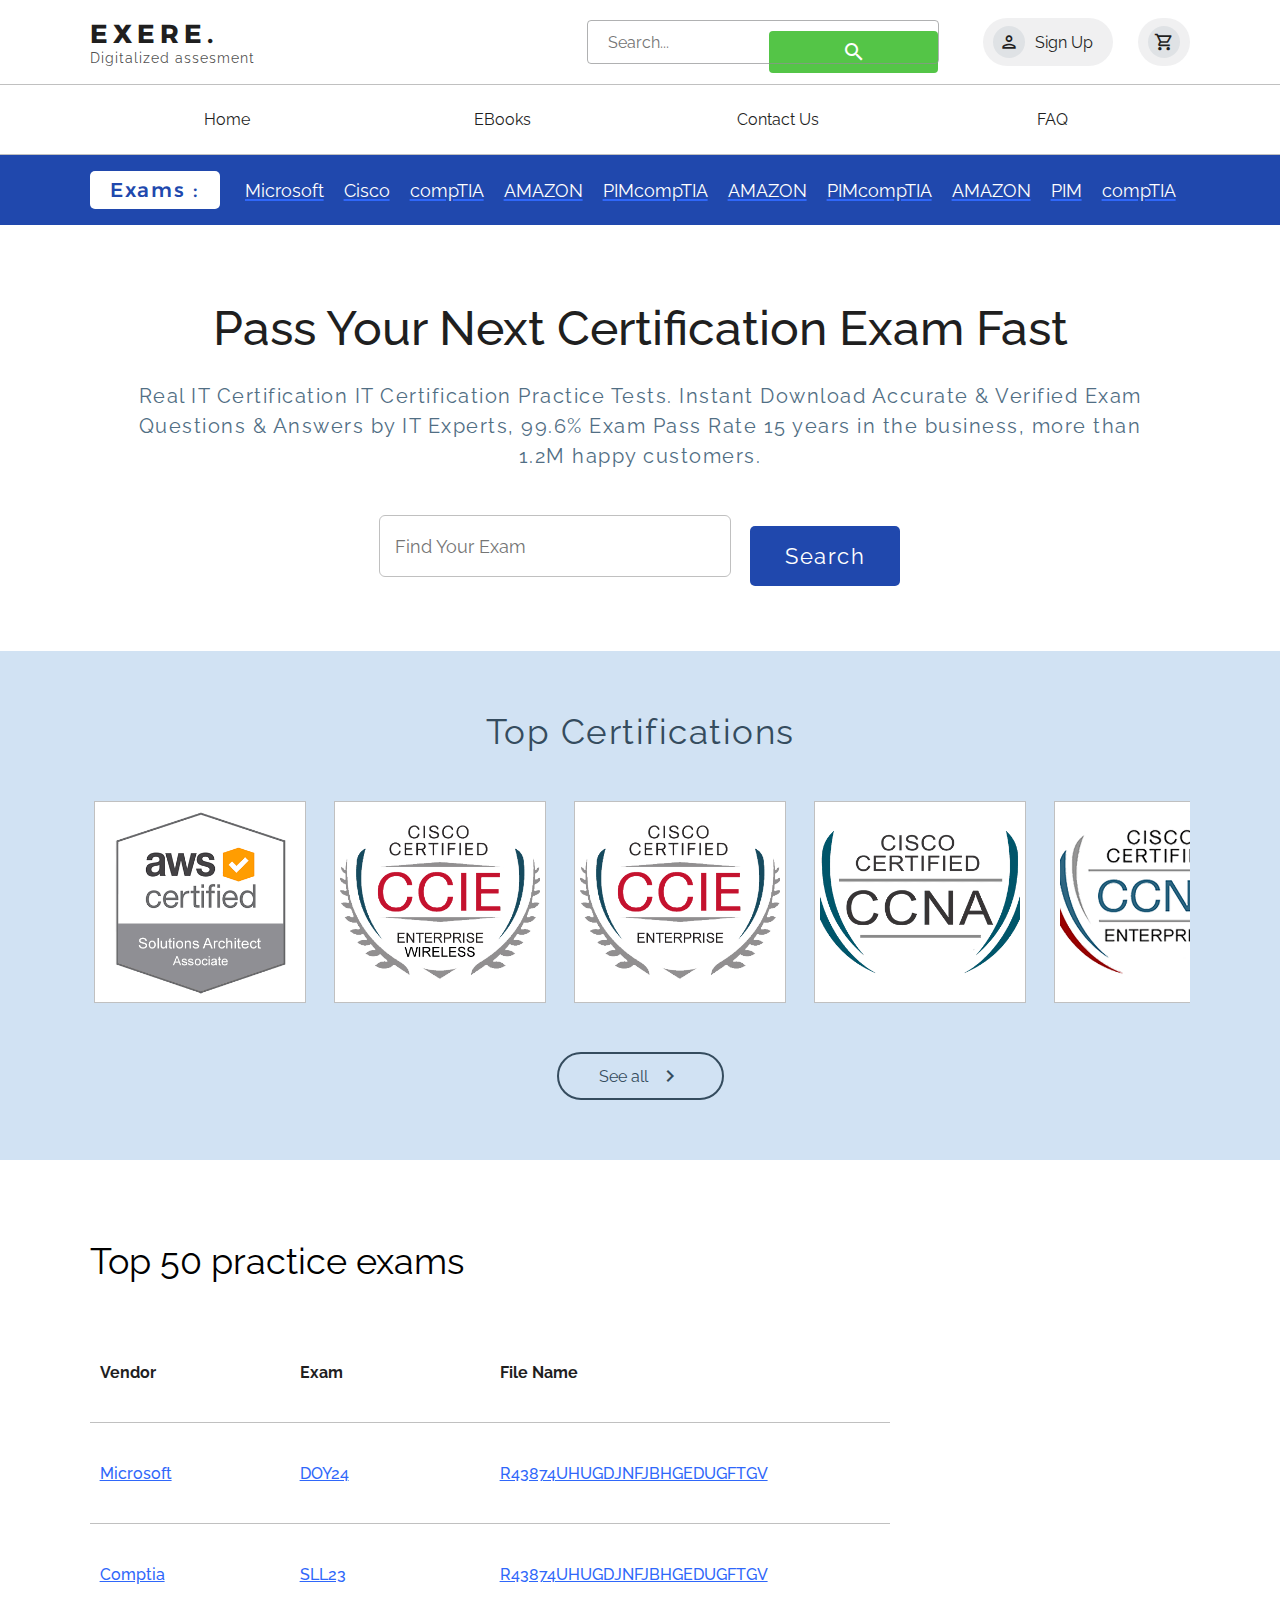
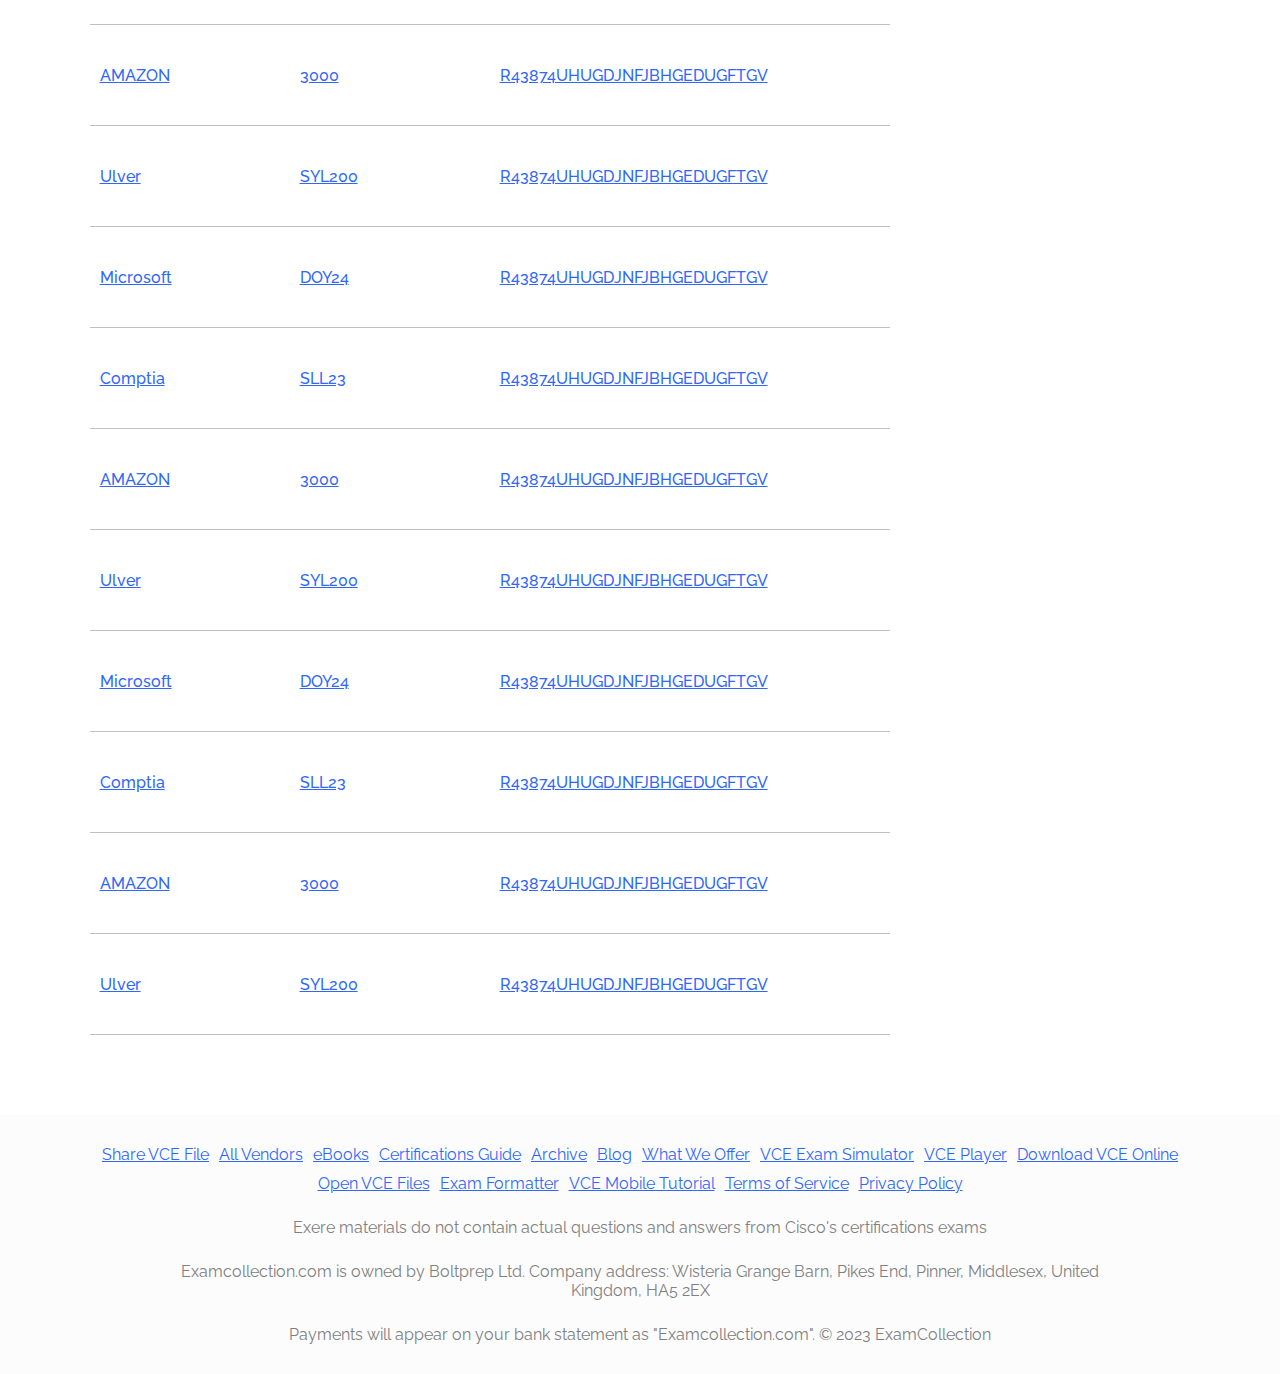
==== index.html @ 8be44b7a "Add files via upload" ====
<!DOCTYPE html>
<html lang="en">
<head>
    <meta charset="UTF-8">
    <meta http-equiv="X-UA-Compatible" content="IE=edge">
    <meta name="viewport" content="width=device-width, initial-scale=1.0">
    <title>Exam Collection at it's best - EXERE</title>
    <link rel="preconnect" href="https://fonts.googleapis.com">
    <link rel="preconnect" href="https://fonts.gstatic.com" crossorigin>
    <link href="https://fonts.googleapis.com/css2?family=Alexandria:wght@400;500;600&family=DM+Sans:ital,wght@0,400;0,700;1,700&family=Inter:wght@100;200;300;400;500;600;700;800;900&family=Lora:wght@400;500;600;700&family=Open+Sans:wght@300;400;500;700&family=Poppins:wght@400;500;600&family=Raleway:wght@600;800;900&family=Roboto:wght@300;400;500;700&display=swap" rel="stylesheet">
    <link href="https://fonts.googleapis.com/icon?family=Material+Icons" rel="stylesheet">
    <link href="https://fonts.googleapis.com/icon?family=Material+Icons+Outlined" rel="stylesheet">
    <link rel="stylesheet" href="index.css">
</head>
<body>
    <div class="side_nav" id="sideNav">
        <form>
            <input placeholder="Search" type="search" class="search"/>
            <button type="submit"><i class="material-icons">search</i></button>
        </form>

        <div class="sidenav_list">
            <a href="./register.html"> <i class="material-icons-outlined">person</i> Login/Register</a>
            <!-- <a href=""> <i class="material-icons-outlined">edit</i> Contact</a> -->
                          <a href=""> <i class="material-icons-outlined ">format_list_bulleted</i> eBooks</a>
                          <a href="./faq.html"> <i class="material-icons-outlined cl">help_outline</i>FAQ</a>

             <a href=""> <i class="material-icons-outlined cl">drive_file_rename_outline</i>Exams</a>

        </div>
    </div>
    <nav>
        <a href="index.html" class="logo">
            <h1>EXERE.</h1>
            <p>Digitalized assesment</p>
        </a>
        <form action="">
            <input type="search" name="" id="" placeholder="Search... ">
            <button type="submit"><i class="material-icons">search</i></button>
        </form>
        <span class="icons">
            <a href="./register.html" class="signup spp"><i class="material-icons-outlined">person</i> Sign Up</a>
            <a href="" class="signup cart"><i class="material-icons-outlined">shopping_cart</i></a>
        </span>
        <i class="material-icons s" onclick="sideNavOn();" >search</i>
        <i class="material-icons i" id="i" onclick="sideNavOn();">menu</i>
        <i class="material-icons x" id="x" onclick="sideNavOff();">close</i>

    </nav>
    <header>
        <div class="nav2">
            <a href="index.html">Home</a>   <a href="exam.html">eBooks</a><a href="">Contact Us</a><a href="./faq.html">FAQ</a>
        </div>
        <div class="nav3">
            <span class="title">Exams :</span>
            <span class="exams"> <a href="vendors.html">Microsoft</a><a href="vendors.html">Cisco</a><a href="vendors.html">compTIA</a><a href="vendors.html">AMAZON</a><a href="">PIM</a<a href="vendors.html">compTIA</a><a href="vendors.html">AMAZON</a><a href="">PIM</a<a href="vendors.html">compTIA</a><a href="vendors.html">AMAZON</a><a href="">PIM</a><a href="vendors.html">compTIA</a><a href="vendors.html">AMAZON</a><a href="">PIM</a<a href="vendors.html">compTIA</a><a href="vendors.html">AMAZON</a><a href="">PIM</a></span>
        </div>
    </header>
    <main>
        <section class="sectioni">
            <h1>Pass Your Next Certification Exam Fast</h1>
            <h5>Real IT Certification IT Certification Practice Tests. Instant Download Accurate & Verified Exam Questions & Answers by IT Experts, 99.6% Exam Pass Rate 15 years in the business, more than 1.2M happy customers.</h5>

            <form action="" class="srch">
                <input type="search" name="" id="" placeholder="Find Your Exam">
                <button type="submit">Search</button>
            </form>
        </section>
        <section class="sectionii">
            <p class="txt">Top Certifications</p>
            <div class="fl">
                <span>
                    <a href="vendors.html" style="background-image: url(img\ aws-certified-solutions-architect-associate.png);"></a>
                    <a href="vendors.html" style="background-image: url(img\ ccie-enterprise-wireless.png);"></a>
                    <a href="vendors.html" style="background-image: url(img\ ccie-enterprise.png);"></a>
                    <a href="vendors.html" style="background-image: url(img\ ccna.png);"></a>
                    <a href="vendors.html" style="background-image: url(img\ ccnp-enterprise.png);"></a>
                    <a href="vendors.html" style="background-image: url(img\ comptia-a-plus.png);"></a>
                    <a href="vendors.html" style="background-image: url(img\ microsoft-365-certified-enterprise-administrator-expert.png);"></a>
                    <a href="vendors.html" style="background-image: url(img\ microsoft-365-certified-enterprise-administrator-expert.png);"></a>
                    <a href="vendors.html" style="background-image: url(img\ microsoft-certified-azure-fundamentals.png);"></a>
                    <a href="vendors.html" style="background-image: url(img\ microsoft-certified-azure-solutions-architect-expert.png);"></a>
                </span>    
            </div>  
            <a href="#exams" class="seeall">See all <i class="material-icons">chevron_right</i></a>
        </section>
        <section class="sectioniii" id="exams">
            <p class="txt">Top 50 practice exams</p>
            <div class="list">
                <span class="top">
                    <a class="vendor p1">Vendor</a>
                    <a class="exam p1">Exam</a>
                    <a class="file p1">File Name</a>
                </span>
                <span class="">
                    <a href="./vendors.html" class="vendor">Microsoft</a>
                    <a  href="./exam.html" class="exam">DOY24</a>
                    <a class="file">R43874UHUGDJNFJBHGEDUGFTGV</a>
                </span>
                <span class="">
                    <a href="./vendors.html" class="vendor">Comptia</a>
                    <a  href="./exam.html" class="exam">SLL23</a>
                    <a class="file">R43874UHUGDJNFJBHGEDUGFTGV</a>
                </span>
                <span class="">
                    <a href="./vendors.html" class="vendor">AMAZON</a>
                    <a   href="./exam.html"class="exam">3000</a>
                    <a class="file">R43874UHUGDJNFJBHGEDUGFTGV</a>
                </span>
                <span class="">
                    <a href="./vendors.html" class="vendor">Ulver</a>
                    <a  href="./exam.html" class="exam">SYL200</a>
                    <a class="file">R43874UHUGDJNFJBHGEDUGFTGV</a>
                </span>
                <span class="">
                    <a href="./vendors.html" class="vendor">Microsoft</a>
                    <a  href="./exam.html" class="exam">DOY24</a>
                    <a class="file">R43874UHUGDJNFJBHGEDUGFTGV</a>
                </span>
                <span class="">
                    <a href="./vendors.html" class="vendor">Comptia</a>
                    <a  href="./exam.html" class="exam">SLL23</a>
                    <a class="file">R43874UHUGDJNFJBHGEDUGFTGV</a>
                </span>
                <span class="">
                    <a href="./vendors.html" class="vendor">AMAZON</a>
                    <a  href="./exam.html" class="exam">3000</a>
                    <a class="file">R43874UHUGDJNFJBHGEDUGFTGV</a>
                </span>
                <span class="">
                    <a href="./vendors.html" class="vendor">Ulver</a>
                    <a  href="./exam.html"  class="exam">SYL200</a>
                    <a class="file">R43874UHUGDJNFJBHGEDUGFTGV</a>
                </span>
                <span class="">
                    <a href="./vendors.html" class="vendor">Microsoft</a>
                    <a href="./exam.html" class="exam">DOY24</a>
                    <a class="file">R43874UHUGDJNFJBHGEDUGFTGV</a>
                </span>
                <span class="">
                    <a href="./vendors.html" class="vendor">Comptia</a>
                    <a href="./exam.html" class="exam">SLL23</a>
                    <a class="file">R43874UHUGDJNFJBHGEDUGFTGV</a>
                </span>
                <span class="">
                    <a href="./vendors.html" class="vendor">AMAZON</a>
                    <a href="./exam.html" class="exam">3000</a>
                    <a class="file">R43874UHUGDJNFJBHGEDUGFTGV</a>
                </span>
                <span class="">
                    <a href="./vendors.html" class="vendor">Ulver</a>
                    <a href="./exam.html" class="exam">SYL200</a>
                    <a class="file">R43874UHUGDJNFJBHGEDUGFTGV</a>
                </span>
            </div>
        </section>
    </main>

    <footer>
        <div class="footer_link">
            <a href="#">Share VCE File</a>
            <a href="#">All Vendors</a>
            <a href="#">eBooks</a>
            <a href="#">Certifications Guide</a>
            <a href="#">Archive</a>
            <a href="#">Blog</a>
            <a href="#">What We Offer</a>
            <a href="#">VCE Exam Simulator</a>
            <a href="#">VCE Player</a>
            <a href="#">Download VCE Online</a>
            <a href="#">Open VCE Files</a>
            <a href="#">Exam Formatter</a>
            <a href="#">VCE Mobile Tutorial</a>
            <a href="#">Terms of Service</a>
            <a href="#">Privacy Policy</a>
        </div>

            <div class="footer_description">
                <p>Exere materials do not contain actual questions and answers from Cisco's certifications exams</p>
            </div>
    
            <div class="footer_description">
                <p>Examcollection.com is owned by Boltprep Ltd. Company address: Wisteria Grange Barn, Pikes End, Pinner, Middlesex, United Kingdom, HA5 2EX</p>
            </div>
    
            <div class="footer_description">
                <p>Payments will appear on your bank statement as "Examcollection.com". © 2023 ExamCollection</p>
            </div>
        
    </footer>

</body>
<script src="./index.js"></script>
</html>

<!-- FCFCFC -->
---- index.css ----
*{transition: 1s; margin: 0; padding: 0; box-sizing: border-box; font-family: 'Raleway', sans-serif;}

button{cursor: pointer;}

a{
    text-decoration: none;
    color: #1f1f1f;
}

.x {
    display: none;
}

.side_nav {
    width: 100%;
    height: 100%;
    position: fixed;
    margin-top: 90px;
    background-color: white;
    display: none;
    flex-direction: column;
    justify-content: flex-start;
    align-items: center;
}

.side_nav form {
    display: flex;
    justify-content: center;
    align-items: center;
    margin-top: 20px;
    height: 45px;
    border: solid 1px silver;
    width: 90%;
    justify-content: space-between;
    
}

.side_nav form input {
    padding: 0 10px;
    height: 100%;
    width: 100%;
    border: none;
    outline: none;
    font-size: 18px;
}

.side_nav form input::-webkit-search-cancel-button {
    display: none;
}

.side_nav form input::placeholder {
    color: silver;
}

.side_nav form button {
    padding: 0 25px;
    height: 100%;
    background-color: transparent;
    border: none;
}

.side_nav .sidenav_list {
    margin-top: 15px;
    flex-direction: column;
    display: flex;
    justify-content: flex-start;
    align-items: center;
    width: 100%;
} 

.side_nav .sidenav_list a{
    width: 90%;
    display: flex;
    justify-content: flex-start;
    align-items: center;
    gap: 15px;
    padding: 17px 10px;
    text-transform: uppercase;
} 

.side_nav .sidenav_list a i {
    font-size: 28px;
    color: #54C547;
}

.side_nav .sidenav_list .cl {
    color: #1A70C5;
}

nav{
    width: 100%;
    display: flex; align-items: center; justify-content: right;
    padding: 0 7%;
    height: 85px; border-bottom: solid 1px silver;
    position: sticky; top: 0;  gap: 25px;
    background-color: white;
}

nav .logo{ display: flex; flex-direction: column; align-items: flex-start;
    letter-spacing: 3px; margin-right: auto; 
}

nav .logo h1{
    color: #1f1f1f; font-size: 26px;
    font-family: 'Alexandria', sans-serif; letter-spacing: 5px;
}

nav .logo p{
    color: rgb(31, 31, 31, 0.8); font-size: 14px; letter-spacing: 1px;
}

nav .logo span{
    color: #2F67FA; font-family: 'Raleway', sans-serif;
    font-weight: bold;
}

nav form{
    display: flex; align-items: center; justify-content: center;
    width: 350px; height: 50%; outline: solid 1px rgba(143, 144, 145, 0.7); border-radius: 3px;
    margin-right: 20px;
}

nav input{
    width: 100%; height: 100%; font-size: 16px;
    padding: 0 20px;border: none; outline: none;
}

nav input::-webkit-search-cancel-button{
    display: none;
}

nav button{
    background-color: transparent; border: none; outline: none;
    width: 70px; height: 100%; display: flex; align-items: center; justify-content: center; color: #516e84;
    /* border: solid; */ cursor: pointer;
}

nav button:hover{
    background-color: rgb(47, 103, 250, 0.1);
}

nav button i{
    font-size: 20px;
}

nav .icons{
    display: flex; align-items: center; justify-content: flex-end;
    gap: 25px;
}

nav .icons .signup{
    display: flex; align-items: center;
    padding: 8px 10px; border-radius: 30px; padding-right: 20px;
    background-color: rgba(178, 181, 184, 0.2); color: #1f1f1f;
}

nav .icons .signup:hover{
    background-color: rgba(178, 181, 184, 0.6); color: #1f1f1f;
}

nav .icons .signup i{
    padding: 6px; background-color: rgba(81, 110, 132, 0.1); border-radius: 100%;
    color: #1f1f1f; margin-right: 10px; font-size: 20px;
}

nav .icons .cart{
    padding: 8px 10px; 
    padding-right: 0px;
}

nav .sp1{
    display: none;
}

nav .s{
    display: none;
}

nav .i{ display: none; color: #1f1f1f; }
nav .x{display: none; color:#1f1f1f;}

header{width: 100%; flex-direction: column; align-items: flex-start; justify-content: flex-start;}

header .nav2{ width: 100%; padding: 0 7%; border-bottom: solid 1px silver; height: 70px; display: flex; align-items: stretch; justify-content: stretch;}

header .nav2 a{ padding: 0 20px; height: 100%; color: #1f1f1f; text-transform: capitalize; font-size: 16px; display: flex; align-items: center; justify-content: center; width: 100%; white-space: nowrap;}

header .nav2 a:hover{background-color: rgb(47, 103, 250, 0.1);}

header .nav3{width: 100%; background-color: rgb(47, 103, 250, 0.4); background-color: #2048ad; height: 70px; display: flex; padding: 0 7%; align-items: center;}

header .nav3 .title{padding: 0 20px; height: 55%; display: flex; white-space: nowrap; align-items: center; justify-content: center; color: #2048ad; font-family: 'Alexandria', sans-serif; font-size: 20px; font-weight: 500; letter-spacing: 2px; background-color: white; border-radius: 5px; margin-right: 25px;}

header .nav3 .exams{display: flex; align-items: center; justify-content: flex-start; gap: 20px; overflow: scroll;}

header .nav3 .exams::-webkit-scrollbar{display: none;}

header .nav3 .exams a{display: flex; align-items: center; justify-content: center; color: white; font-size: 18px; text-decoration: underline; text-decoration-color: #2F67FA; text-decoration-thickness: 3px; }

main{
    width: 100%; display: flex; flex-direction: column; align-items: center; justify-content: flex-start;
}

main .sectioni{ gap: 25px; width: 100%; display: flex; flex-direction: column; justify-content: flex-start; align-items: center; padding: 75px 0; height: fit-content;}

main .sectioni h1{
    font-size: 48px; font-weight: 500;  color: #1f1f1f; text-align: center;
}

main .sectioni h5{color: #516e84; font-weight: 400; width: 80%; text-align: center; font-size: 20px; letter-spacing: 1.5px; line-height: 150%;}

main .sectioni .srch{
    width: fit-content; display: flex; justify-content: center; align-items: center; gap: 20px; height: 60px; margin-top: 20px;
}

main .sectioni .srch input{ height: 100%; width: 350px; border-radius: 5px; border: none; outline: solid 1px silver; padding: 0 15px; font-size: 18px;}

main .sectioni .srch button{ height: 100%; width: 150px; background-color: #2048ad; color: white; border-color: #2048ad; outline: none; font-size: 22px; letter-spacing: 1.5px;
    border: none; outline: none; border-radius: 5px;
}

main .sectionii{padding: 60px 0; width: 100%; height: fit-content; display: flex; flex-direction: column; align-items: center; justify-content: flex-start; row-gap: 30px;  background-color: rgba(26,112,197,0.2);}

main .sectionii .txt{font-size: 35px; color: #354c5e; letter-spacing: 1.5px;}

main .sectionii .fl{ width: 100%; padding: 0 7%;}

main .sectionii .fl span{ width: 100%; display: flex; align-items: center; justify-content: flex-start; gap: 20px; overflow-y: scroll;}

main .sectionii .fl span::-webkit-scrollbar{ display: none;}

main .sectionii .fl a{
    background-color: white; height: 200px; padding: 0 100px; display: flex; justify-content: center; align-items: center;
    margin: 20px 5px; background-size: cover; background-position: center;  outline: solid 1px silver; border: solid 5px white;
} 

main .sectionii .fl a:hover{
    box-shadow: 0 0 20px rgb(47, 103, 250, 0.4);
} 

main .sectionii .seeall{
    display: flex; align-items: center; justify-content: center; border: solid 2px #354c5e; padding: 10px 40px; gap: 10px; color: #354c5e; border-radius: 30px;
}

main .sectioniii{
    width: 100%; display: flex; flex-direction: column; justify-content: flex-start; align-items: center; padding: 80px 7%;
}

main .sectioniii .txt{width: 100%; text-align: left; font-size: 36px;}

main .sectioniii .list{width: 100%; display: flex; flex-direction: column; align-items: flex-start; justify-content: flex-start; margin-top: 40px; flex-wrap: wrap;}

main .sectioniii .list span{width: fit-content; display: flex; align-items: center; justify-content: flex-start; border-bottom: solid 1px silver;}

/* main .sectioniii .list span .vendor{padding: 0 20px; padding-right: 80px;}

main .sectioniii .list span .exam{padding: 0 20px; padding-right: 100px;}

main .sectioniii .list span .file{
    padding: 0 20px; padding-right: 100px;
} */

main .sectioniii .list span a{ width: 200px; padding-left: 10px; white-space: nowrap; height: 100px; display: flex; justify-content: flex-start; align-items: center; color: #2F67FA; text-decoration: underline; font-weight: 500;}

main .sectioniii .list .top a{ color: #1f1f1f; text-decoration: none; font-weight: 700;}


main .sectioniii .list span .file{
    width: 400px;
}

footer {
    background-color: #fcfcfc;
    width: 100%;
    padding: 30px 7%;
    display: flex;
    align-items: center;
    justify-content: center;
    flex-direction: column;
    gap: 25px;
}

.footer_link{
    width: 100%; 
    display: flex; 
    gap: 10px; 
    justify-content: center; 
    align-items: flex-start; 
    flex-wrap: wrap; 
    row-gap: 10px;
}

.footer_link a{
    color: #2F67FA;
    font-size: 16px;
    text-decoration: underline;
}


.footer_description {
    color: gray;
    width: 90%;
    text-align: center;
}

/* Exam Page Styles */
.sectiona {
    margin-top: 20px;
    display: flex;
    flex-direction: column;
    justify-content: center;
    align-items: center;
    gap: 15px;
    flex-wrap: wrap;

}


.sectiona p {
    color: #354C5E;
    padding: 10px;
}


.sectiona .product {
    background-color: #FAFCFF;
    max-width: 80%;
    padding: 30px;
    display: flex;
    height: 100%;

}

.product {
    display: flex;
    flex-direction: column;
    align-items: flex-start;
    width: 100%;
    border-top-left-radius: 220px;
    border: .5px solid #e0e0e0;
}

.product .image_container {
    display: flex;
    align-items: center;
    color: #354C5E;
    font-size: 20px;
}

.product .product_description {
    width: 100%;
    margin-top: 20px;
    display: flex;
    flex-direction: column;
    align-items: flex-start;
    border-bottom: .5px solid lightgray;
}

.product .product_description a {
    color: #1A70C5;
    font-size: 22px;
}

.product .product_description p {
    font-size: 22px;
}

.product .product_description span {
    margin-bottom: 20px;
}

.product .price_container {
    display: flex;
    align-items: center;
    justify-content: center;
}

.product .price_container h2 {
    color: #1A70C5;
}

.product .price_container a {
    background-color: #54C547;
    width: 100%;
    text-align: center;
    padding: 10px;
    color: white;
    margin-top: 10px;
    border-radius: 3px;
    border-bottom: .5px solid lightgray;
    margin-bottom: 30px;
}

.product .extra_description {
    margin-top: 20px;
    color: gray;
}


.product .extra_description a {
    color: #1A70C5;
}

.sectionb {
    width: 95%;
    margin-top: 40px;
    max-width: 1300px;
}

.sectionb h2 {
    color: #354C5E;
    font-size: 48px;
    text-align: center;
    margin: 30px 0;
}

.sectionb .table_container {
    margin-top: 60px;
    width: 100%;
    display: flex;
    flex-direction: column;
}

.sectionb .table_container .table_active {
    background-color: #F7F8FA;
    width: 100%;
    padding: 20px;
    display: flex;
    justify-content: space-between;
    flex-wrap: wrap;
}



.sectionb .table_container .table_active .table_active_item {
    display: flex;
    flex-direction: column;
    flex-wrap: wrap;
    padding: 10px;
    flex: 1;
    max-width: 33.3%;
}

.sectionb .table_container .table_active .table_active_item small {
    font-size: 11px;
}

.sectionb .table_container .table_active .table_active_item a {
    color: #1A70C5;
    margin-top: 5px;
    text-decoration: underline;
}

.sectionb .table_container .table_active .table_active_item p {
    font-weight: 500;
    margin-top: 5px;
    color: #354C5E;
}

.sectionc {
    width: 90%;
    margin-top: 40px;
    margin-bottom: 40px;
}

.sectionc h3 {
    color: #354c5e;
    margin-bottom: 10px;
}

.sectionc p {
    color: #516e84;
    margin-bottom: 10px;
}

.sectionc a {
    text-decoration: underline;
    color: #1A70C5;
}

.list_info {
    width: 90%;
    color: #516e84;
}

.list_info a {
    color: #1A70C5;
    text-decoration: underline;
}


/* Register Page */
.form_container {
    width: 100%;
    display: flex;
    flex-direction: column;
    justify-content: center;
    align-items: center;
    margin-top: 30px;
    margin-bottom: 70px;
}


.form_container h2{
    color: #354c5e;
}

.form_container form {
    width: 100%;
    display: flex;
    flex-direction: column;
    justify-content: center;
    align-items: center;
    padding: 20px;
}


form .input_container {
    width: 100%;
    max-width: 400px;
}

form .input_container p {
    color: #354c5e;
}

form .input_container input {
    padding: 10px;
    width: 100%;
    margin-top: 5px;
    margin-bottom: 20px;
    outline: none;
    border: 1px solid silver;
    font-size: 16px;
}

form .input_container input::placeholder {
    color: silver;
}

.form_container form .form_extra {
    display: flex;
    width: 100%;
    justify-content: space-between;
    align-items: center;
    max-width: 400px;
}

.form_container form .form_extra a {
    color: #1A70C5;
}

.form_container form .form_extra .radio_container {
    display: flex;
    align-items: center;
}

.form_container form .form_extra .radio_container p {
    margin-left: 10px;
    color: #354c5e;
}

form button {
    width: 100%;
    max-width: 400px;
    margin-top: 20px;
    background-color: #54C547;
    border: none;
    padding: 10px;
    color: white;
    border-radius: 4px;
    font-size: 16px;
}

.form_container p a {
    color: #1A70C5;
    font-weight: 700;
}


/* FAQ Styling */
.faq_sectiona {
    margin-top: 30px;
    width: 100%;
    display: flex;
    flex-direction: column;
    justify-content: center;
    align-items: center;
    margin-bottom: 40px;
}

.faq_sectiona h1 {
    color: #354c5e;
}

.faq_container h2 {
    color: #354c5e;
    font-size: 20px;
    margin-bottom: 15px;
    margin-top: 30px;
    margin-left: 10px;
}

.faq_container div {
    background-color: #FAFCFF;
    width: 100%;
    max-width: 700px;
    padding: 10px;
    border: .5px solid rgb(235, 235, 235);
}

.faq_container div a {
    color: #1A70C5;
    text-decoration: underline;
}

.faq_container div p {
    line-height: 30px;
    margin-top: 15px;
}


@media screen and (max-width: 1000px) {
    nav{
        padding: 0 4%;
        height: 90px; 
    }
    nav .logo{
        font-size: 32px;
        font-family: 'Alexandria', sans-serif; font-weight: 600;
        letter-spacing: 3px; margin-right: auto;
    }
    header .nav2{padding: 0 4%; }
   
    header .nav3{
        padding: 0 4%;
    }

    main .sectionii .fl{ width: 100%; padding: 0 4%;}

    main .sectioniii .list span a{ width: 80px; padding-left: 10px; white-space: nowrap; height: 60px; display: flex; justify-content: flex-start; align-items: center; color: #2F67FA; text-decoration: underline; font-weight: 500;}

}

@media screen and (max-width: 850px) {
    nav form{
       width: 300px;
    }

    nav .icons .spp{
        display: none;
    }
    

    nav .i{ display: flex; color: #1f1f1f; font-size: 24px; margin-left: 10px;}

    main .sectioni h1{ font-size: 36px; width: 80%;}

    main .sectioni h5{color: #516e84; font-weight: 400; width: 80%; text-align: center; font-size: 16px; letter-spacing: 1.5px; }

    main .sectionii{padding: 40px 0; width: 100%; height: fit-content; display: flex; flex-direction: column; align-items: center; justify-content: flex-start; row-gap: 20px;  background-color: rgba(26,112,197,0.2);}


    main .sectionii .fl a{
        height: 150px; padding: 0 80px; 
        margin: 20px 5px;
    } 

    main .sectionii .fl span{ 
        width: 100%; 
        display: flex; 
        align-items: center; 
        justify-content: flex-start; 
        gap: 10px; 
        overflow-y: scroll;
    }

    main .sectioniii .list span .file{
        width: 250px; overflow: hidden;
        text-overflow: ellipsis; white-space: nowrap;
    } 
    

    .sectionb h2 {
        font-size: 36px;
    }
}

@media screen and (max-width: 720px) {
    nav{
        padding: 0 5%;
    }

    nav .logo{
        margin-right: auto;
        margin-left: 0;
    }

    nav form{
        width: 200px;
        
    }

    nav .s{
        margin-left: auto;
        font-size: 24px;
    }

    nav .i{ display: flex; color: #1f1f1f; font-size: 24px; margin-left: 10px;}

    header .nav2{display: none;}


}

@media screen and (max-width: 620px) {
    nav form{
        display: none;
    }

    nav .s{
        margin-left: auto;
        font-size: 24px; 
        display: flex;
        padding: 8px; background-color: rgba(178, 181, 184, 0.2); border-radius: 100%;
    }

    nav .i{ display: flex; color: #1f1f1f; font-size: 24px; margin-left: 10px;}

    nav .icons .cart{
       display: none;
    }

    header .nav3 .title{
        display: none;
    }

    main .sectioni{ gap: 20px; padding: 30px 0; height: fit-content;}


    main .sectioni h1{ font-size: 28px; width: 90%; text-align: left;}

    main .sectioni h5{text-align: left; width: 90%; }

    main .sectioni .srch{
     gap: 10px; height: 50px; margin-top: 20px;
    }

    main .sectioni .srch input{ height: 100%; width: 200px;}

    main .sectioni .srch button{ height: 100%; width: 130px; background-color: #2048ad; color: white; border-color: #2048ad; outline: none; font-size: 18px; letter-spacing: 1.5px; border-radius: 5px;}

    main .sectionii{padding: 40px 0; width: 100%; height: fit-content; display: flex; flex-direction: column; align-items: center; justify-content: flex-start; row-gap: 14px;  background-color: rgba(26,112,197,0.2); margin-top: 25px;}

    main .sectionii .txt{font-size: 26px; color: #354c5e; letter-spacing: 1.5px; text-align: left; width: 90%;}

    main .sectionii .fl a{
        height: 150px; padding: 0 80px; 
        margin: 20px 5px;
    } 

    main .sectioniii .list span .file{
        width: 100px; overflow: hidden;
        text-overflow: ellipsis; white-space: nowrap;
    } 

    .sectionb h2 {
        font-size: 28px;
    }
    
}
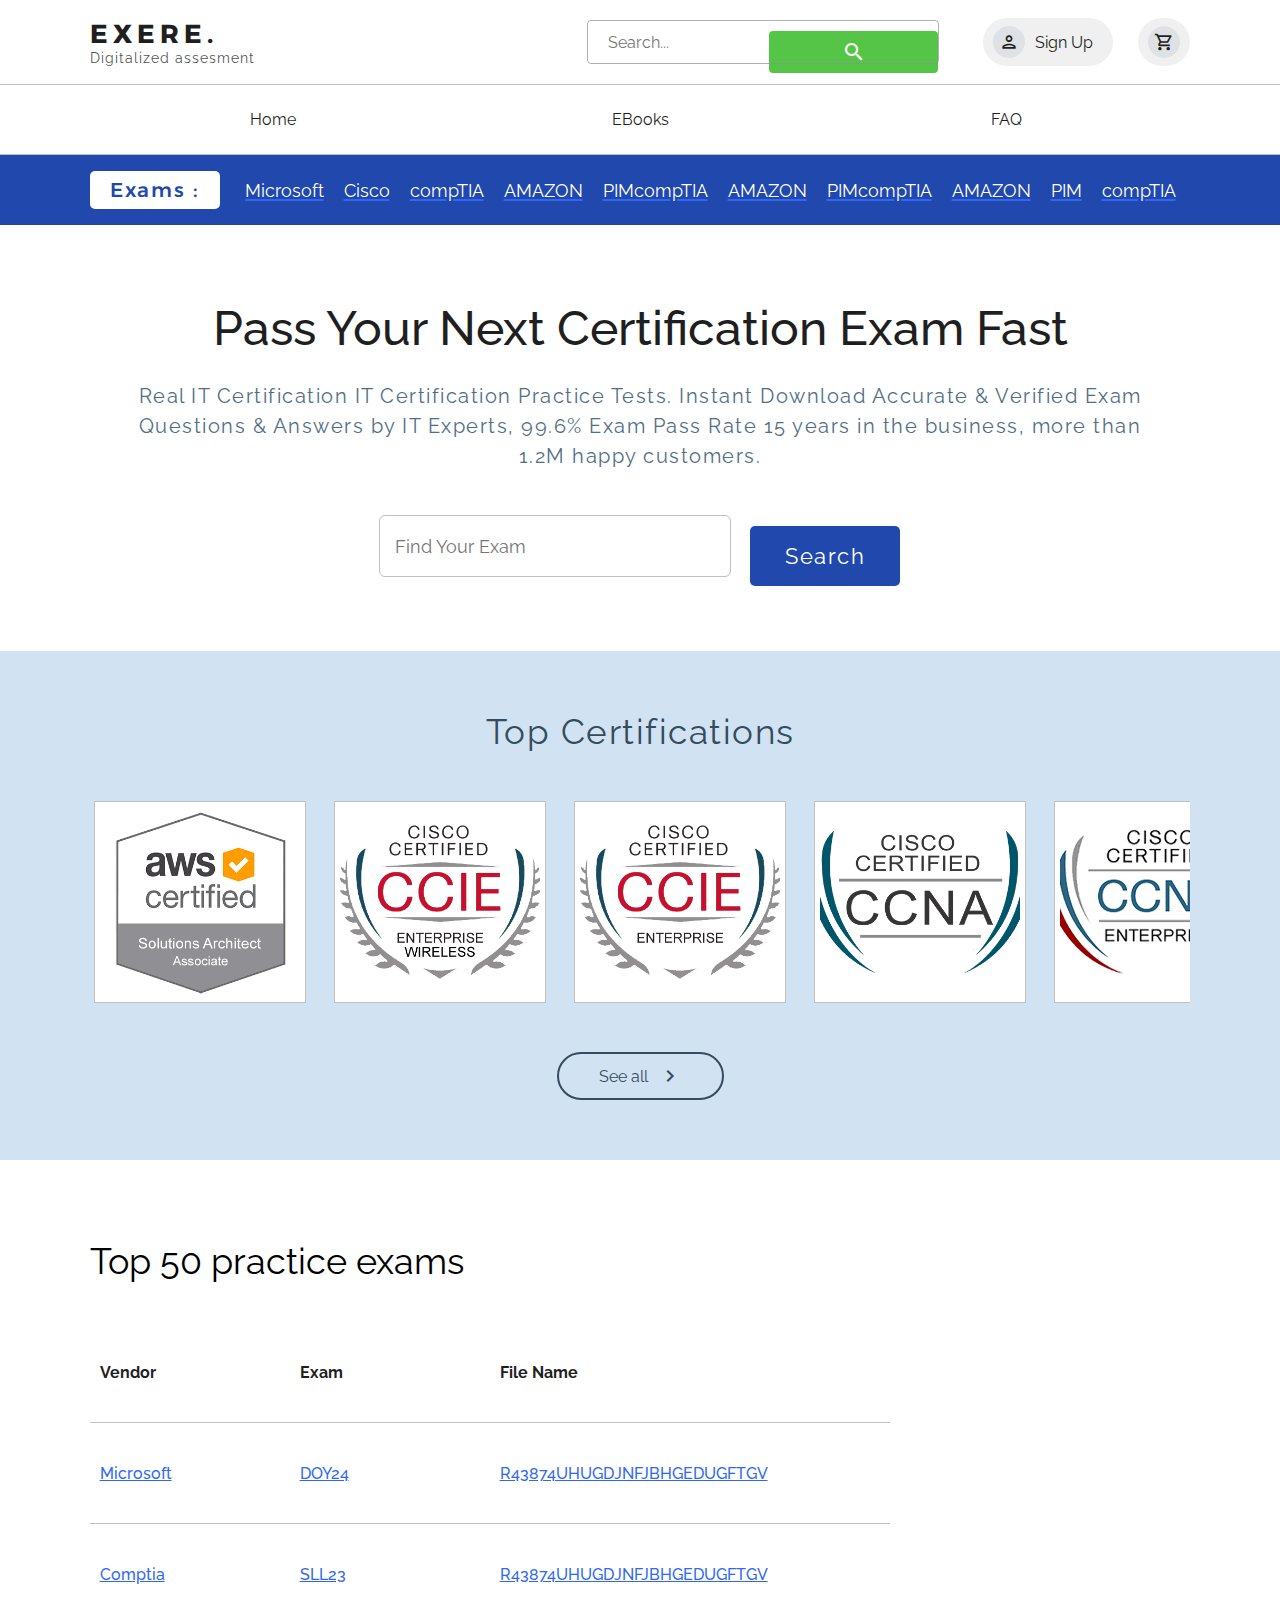
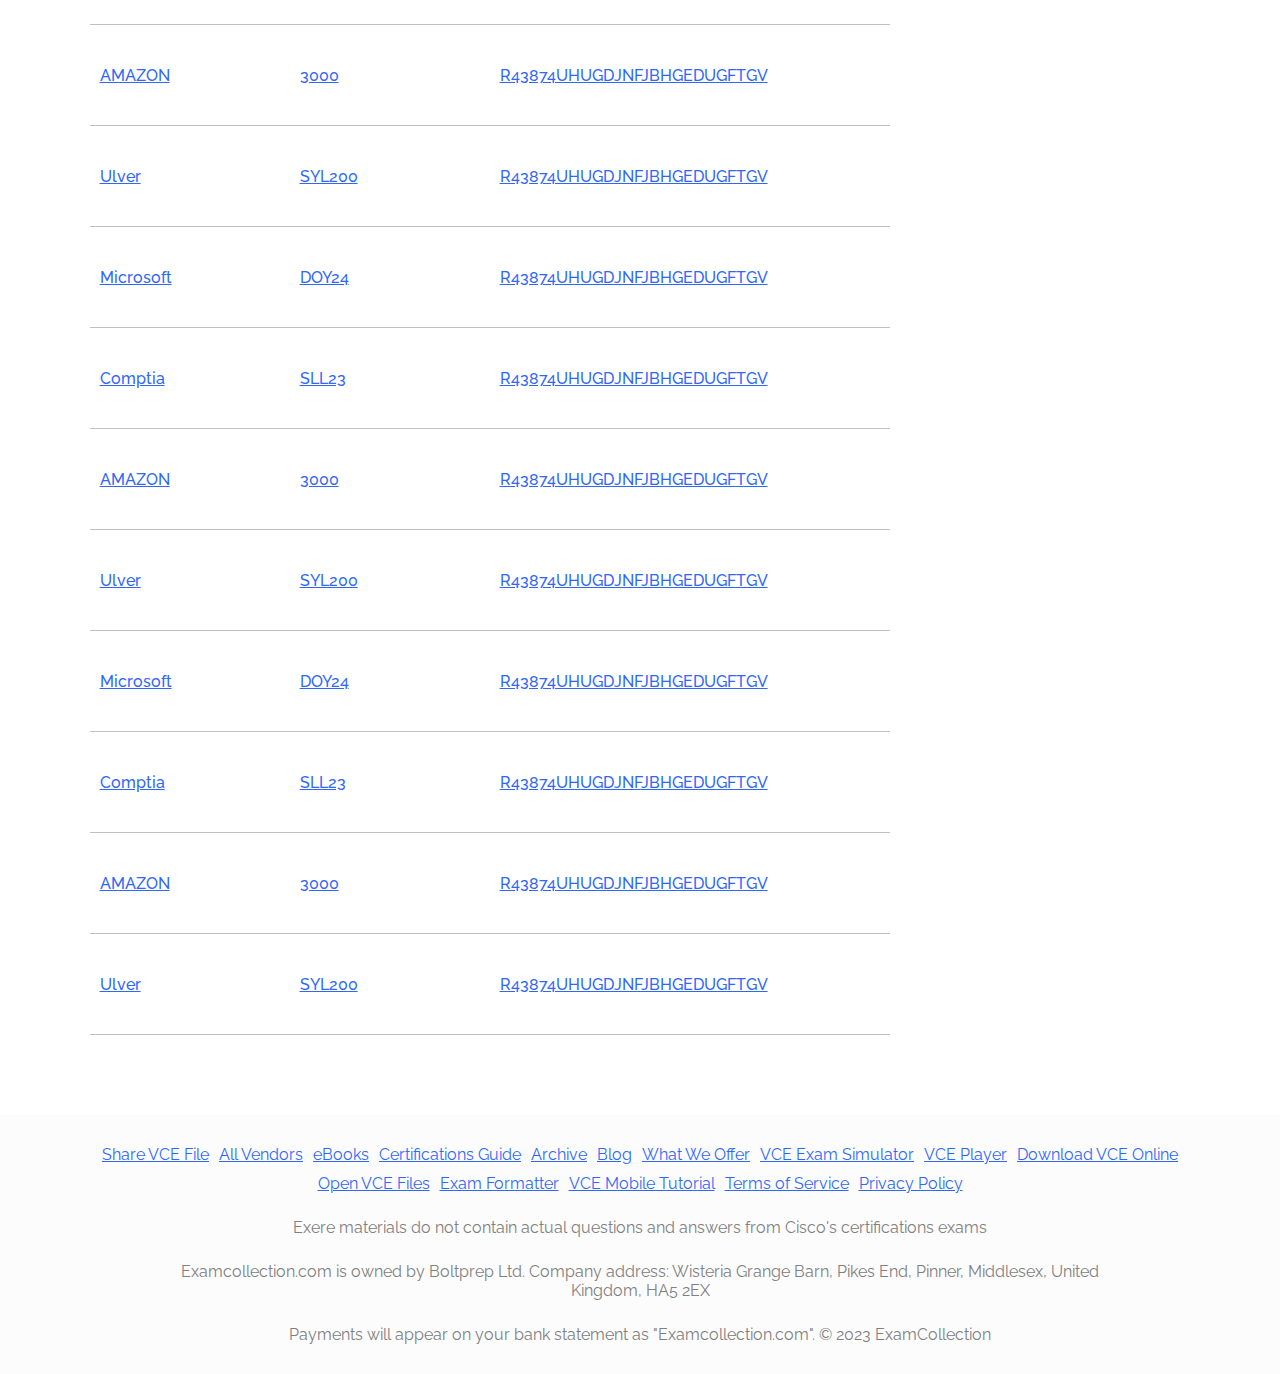
==== commit 49ea50c3: "Add files via upload" ====
--- a/index.html
+++ b/index.html
@@ -11,6 +11,8 @@
     <link href="https://fonts.googleapis.com/icon?family=Material+Icons" rel="stylesheet">
     <link href="https://fonts.googleapis.com/icon?family=Material+Icons+Outlined" rel="stylesheet">
     <link rel="stylesheet" href="index.css">
+    <link rel="shortcut icon" href="favicon.ico" type="image/x-icon">
+    <!-- <link rel="shortcut icon" href="favicon.ico" type="image/x-icon"> -->
 </head>
 <body>
     <div class="side_nav" id="sideNav">
@@ -49,7 +51,9 @@
     </nav>
     <header>
         <div class="nav2">
-            <a href="index.html">Home</a>   <a href="exam.html">eBooks</a><a href="">Contact Us</a><a href="./faq.html">FAQ</a>
+            <a href="index.html">Home</a>   <a href="ebook.html">eBooks</a>
+            <!-- <a href="">Contact Us</a> -->
+            <a href="./faq.html">FAQ</a>
         </div>
         <div class="nav3">
             <span class="title">Exams :</span>
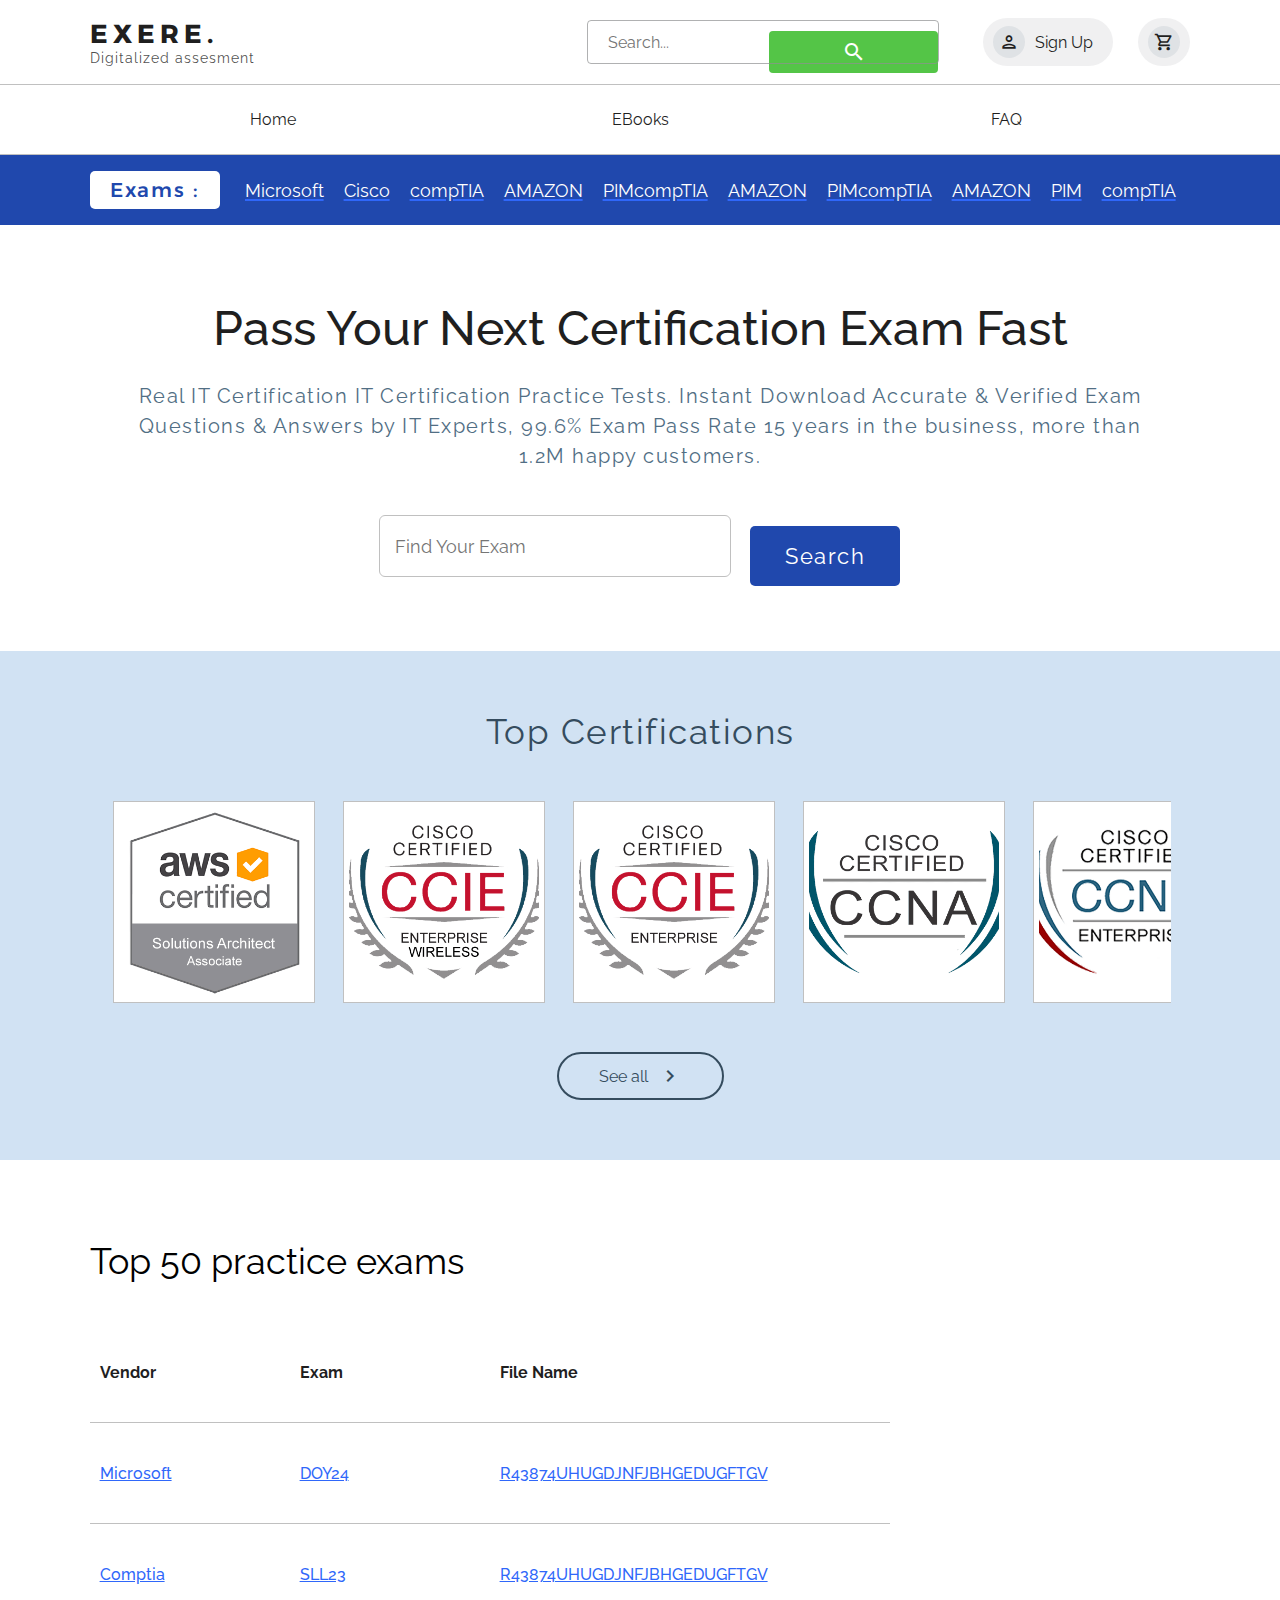
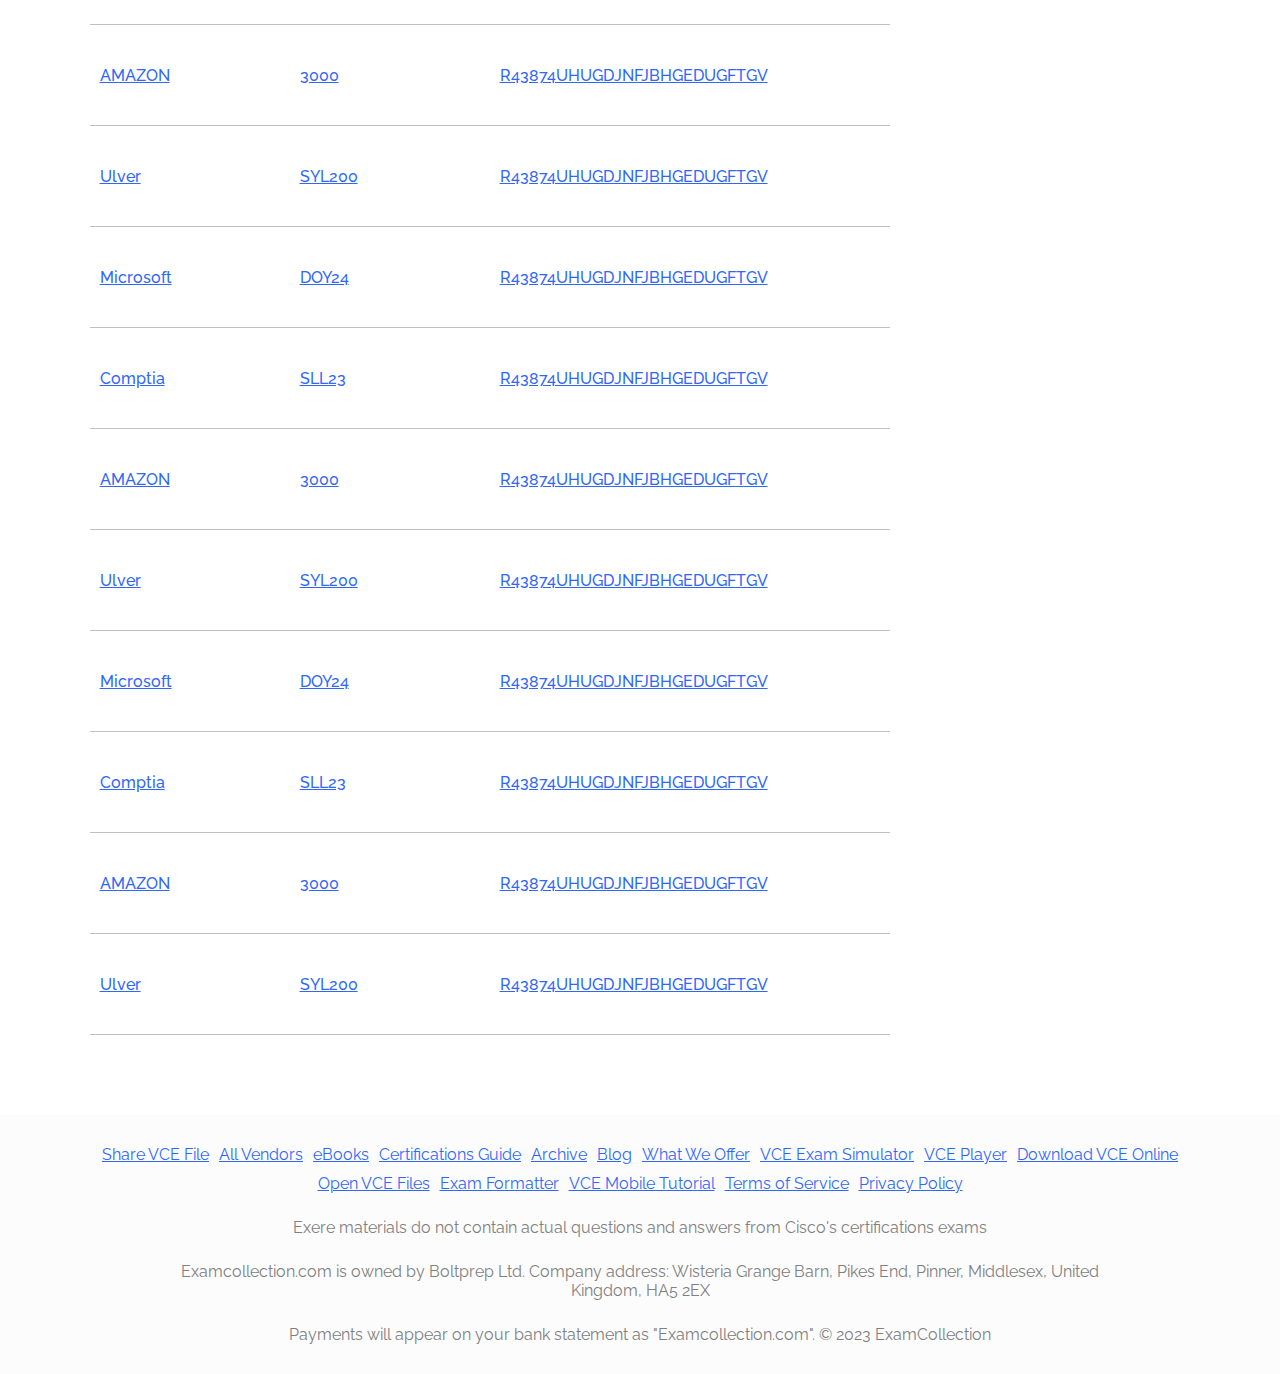
==== commit 5d8b39ba: "Add files via upload" ====
--- a/index.html
+++ b/index.html
@@ -24,7 +24,7 @@
         <div class="sidenav_list">
             <a href="./register.html"> <i class="material-icons-outlined">person</i> Login/Register</a>
             <!-- <a href=""> <i class="material-icons-outlined">edit</i> Contact</a> -->
-                          <a href=""> <i class="material-icons-outlined ">format_list_bulleted</i> eBooks</a>
+                          <a href="ebook.html"> <i class="material-icons-outlined ">format_list_bulleted</i> eBooks</a>
                           <a href="./faq.html"> <i class="material-icons-outlined cl">help_outline</i>FAQ</a>
 
              <a href=""> <i class="material-icons-outlined cl">drive_file_rename_outline</i>Exams</a>
@@ -73,8 +73,12 @@
         <section class="sectionii">
             <p class="txt">Top Certifications</p>
             <div class="fl">
-                <span>
-                    <a href="vendors.html" style="background-image: url(img\ aws-certified-solutions-architect-associate.png);"></a>
+                <div class="span">
+                    <a href="vendors.html" style="background-image: url(img\ aws-certified-solutions-architect-associate.png);">
+                        <div class="content" >
+                            <p>AWS TITLE Lorem, ipsum dolor.</p>
+                        </div>
+                    </a>
                     <a href="vendors.html" style="background-image: url(img\ ccie-enterprise-wireless.png);"></a>
                     <a href="vendors.html" style="background-image: url(img\ ccie-enterprise.png);"></a>
                     <a href="vendors.html" style="background-image: url(img\ ccna.png);"></a>
@@ -84,7 +88,7 @@
                     <a href="vendors.html" style="background-image: url(img\ microsoft-365-certified-enterprise-administrator-expert.png);"></a>
                     <a href="vendors.html" style="background-image: url(img\ microsoft-certified-azure-fundamentals.png);"></a>
                     <a href="vendors.html" style="background-image: url(img\ microsoft-certified-azure-solutions-architect-expert.png);"></a>
-                </span>    
+                </div>    
             </div>  
             <a href="#exams" class="seeall">See all <i class="material-icons">chevron_right</i></a>
         </section>
--- a/index.css
+++ b/index.css
@@ -1,4 +1,4 @@
-*{transition: 1s; margin: 0; padding: 0; box-sizing: border-box; font-family: 'Raleway', sans-serif;}
+*{transition: 300ms; margin: 0; padding: 0; box-sizing: border-box; font-family: 'Raleway', sans-serif;}
 
 button{cursor: pointer;}
 
@@ -223,19 +223,38 @@
 
 main .sectionii .txt{font-size: 35px; color: #354c5e; letter-spacing: 1.5px;}
 
-main .sectionii .fl{ width: 100%; padding: 0 7%;}
-
-main .sectionii .fl span{ width: 100%; display: flex; align-items: center; justify-content: flex-start; gap: 20px; overflow-y: scroll;}
-
-main .sectionii .fl span::-webkit-scrollbar{ display: none;}
-
-main .sectionii .fl a{
-    background-color: white; height: 200px; padding: 0 100px; display: flex; justify-content: center; align-items: center;
+main .sectionii .fl{ width:83%; padding: 0 0%; overflow: scroll;}
+
+main .sectionii .fl .span{width: fit-content; display: flex; align-items: center; justify-content: space-between; gap: 20px; overflow: scroll;}
+
+main .sectionii .fl .span::-webkit-scrollbar{ display: none;}
+
+main .sectionii .fl .span a{
+    background-color: white; height: 200px; width:200px; padding: 0 00px; display: flex; justify-content: center; align-items: center;
     margin: 20px 5px; background-size: cover; background-position: center;  outline: solid 1px silver; border: solid 5px white;
 } 
 
-main .sectionii .fl a:hover{
+main .sectionii .fl .span a:hover{
     box-shadow: 0 0 20px rgb(47, 103, 250, 0.4);
+} 
+
+main .sectionii .fl .span a .content{
+    width: 100%;
+    height: 100%;
+    display: flex; justify-content: center; align-items: center;
+    background-color: rgba(51, 50, 50, 0.9);
+    opacity: 0;
+    padding: 20px;
+} 
+
+main .sectionii .fl .span a .content:hover{
+    opacity: 1;
+} 
+
+main .sectionii .fl .span a .content p{
+    text-align: center;
+    color: white;
+    font-size: 18px;
 } 
 
 main .sectionii .seeall{
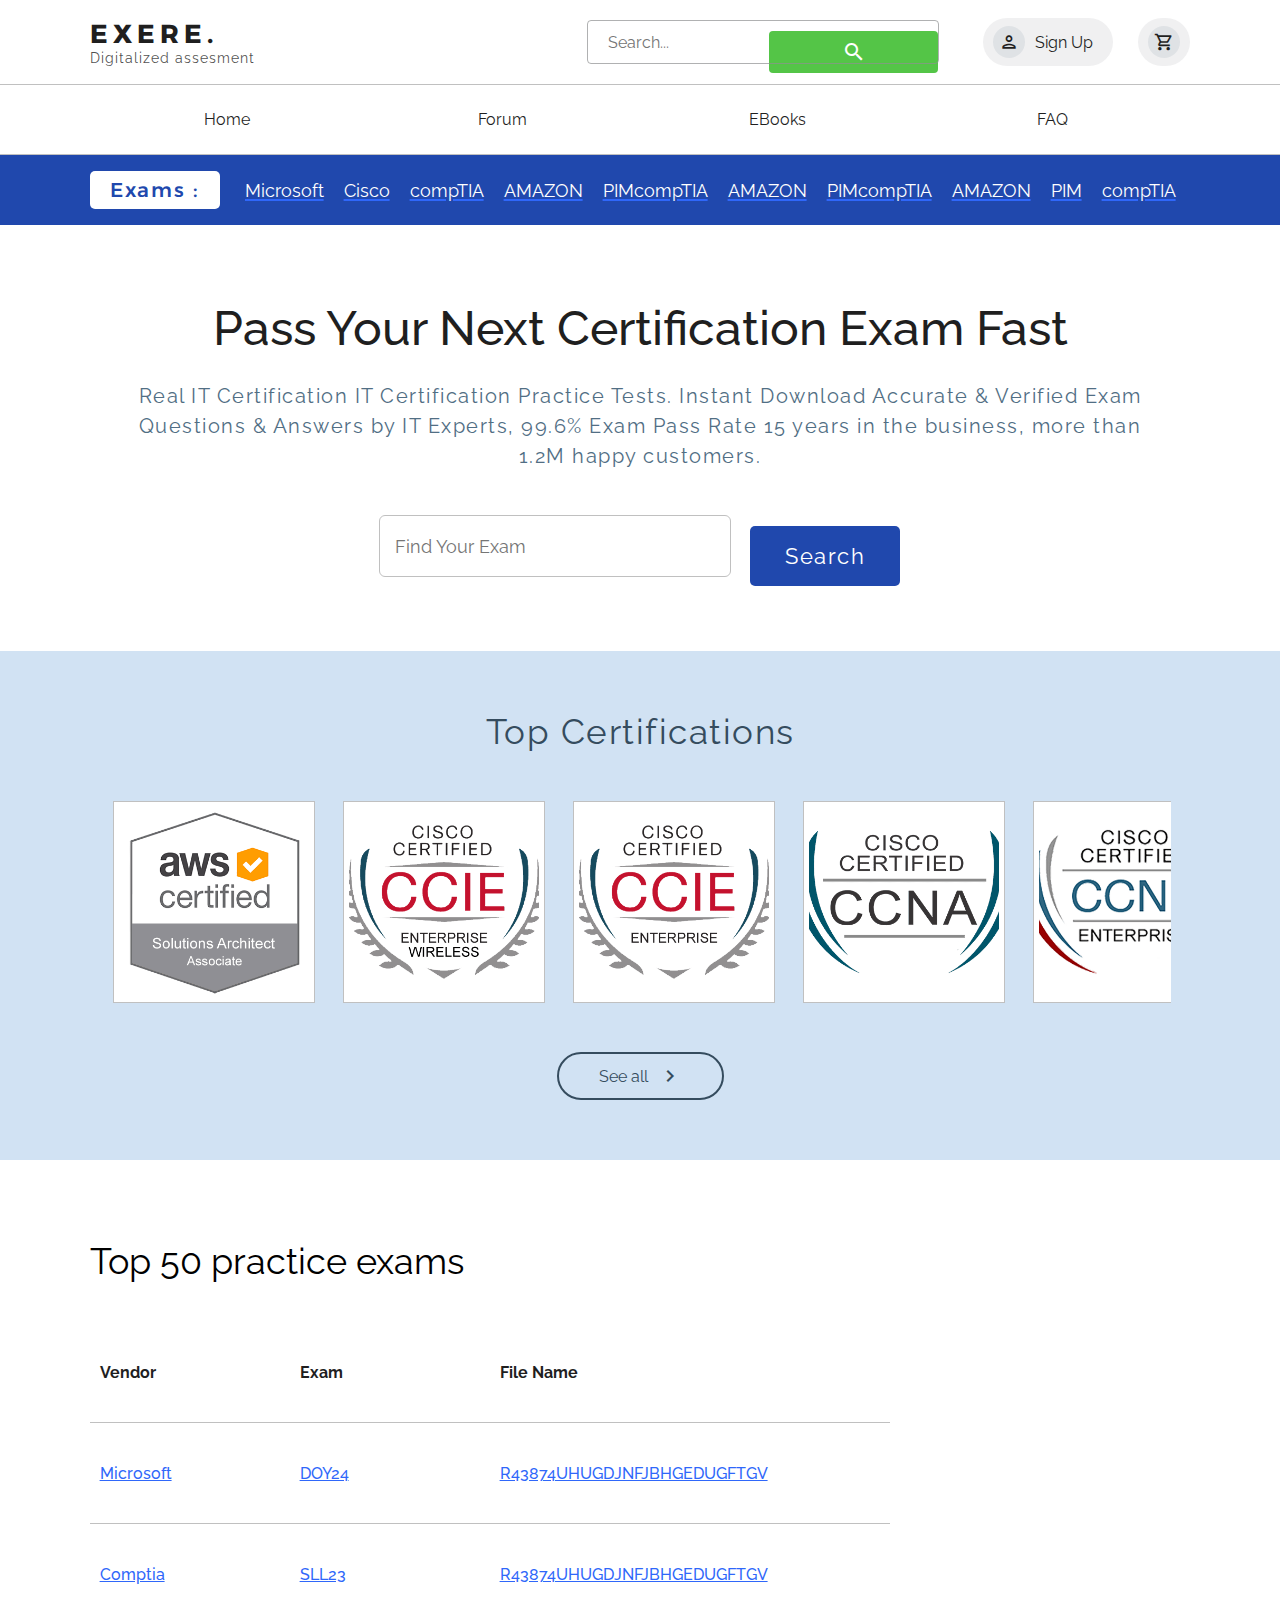
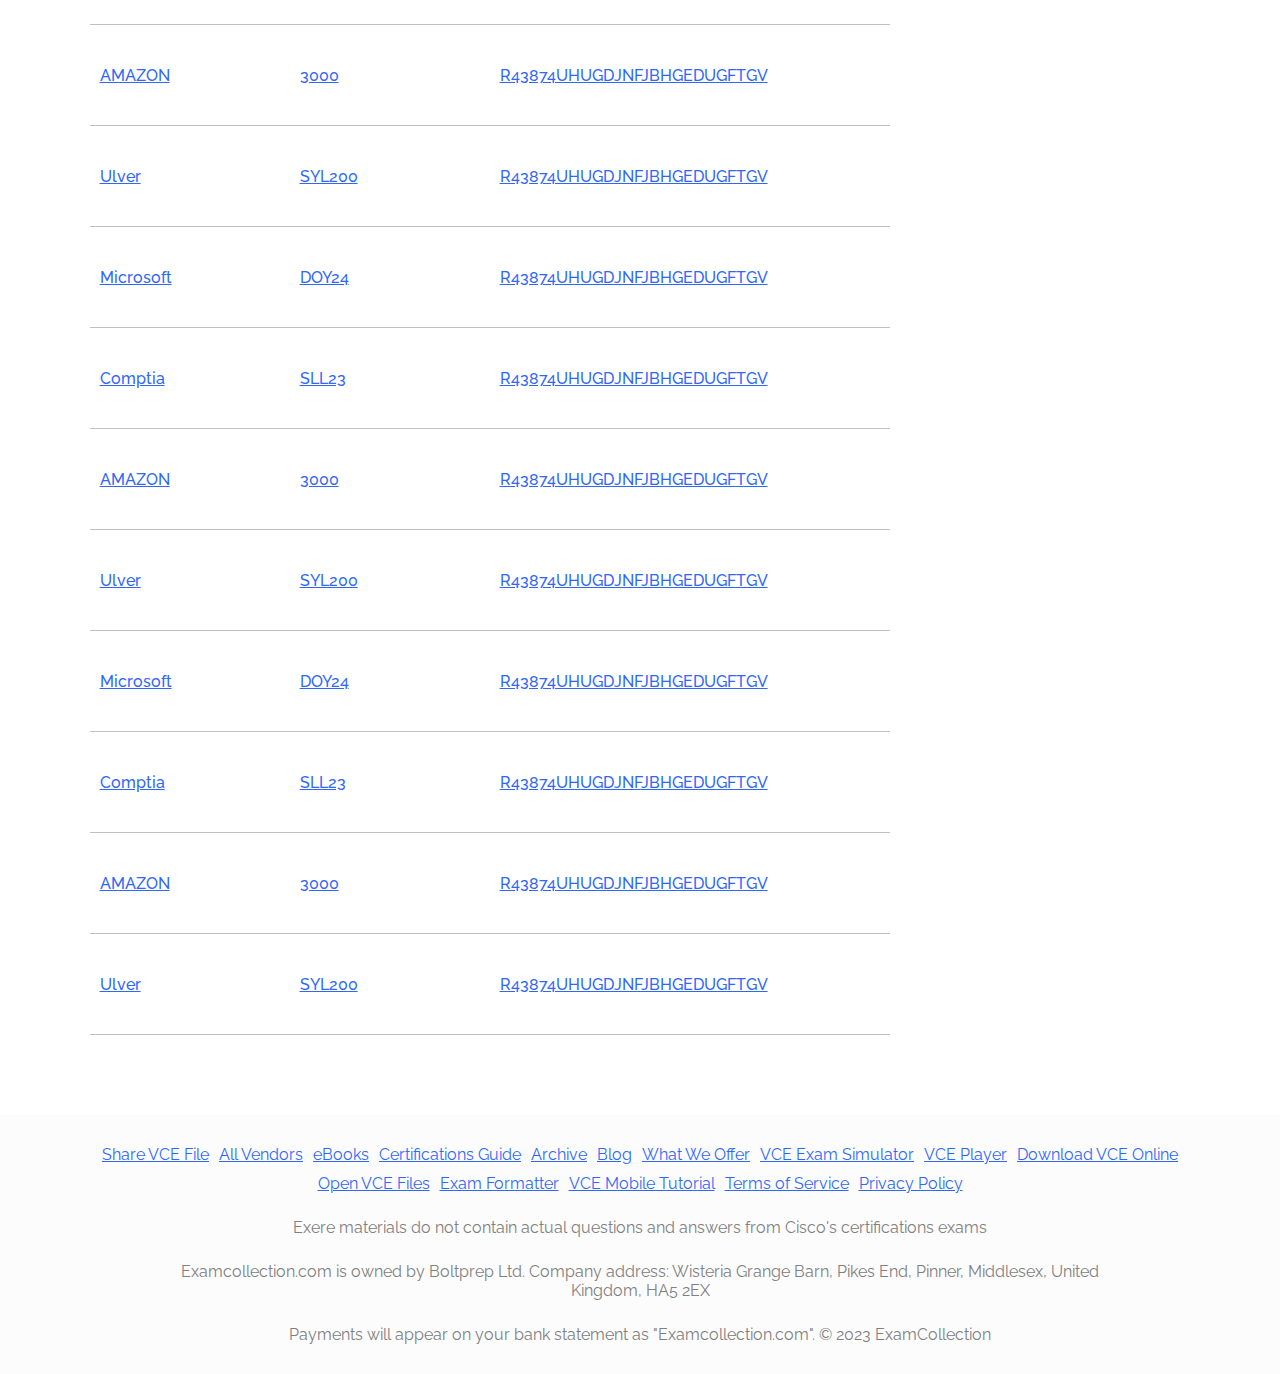
==== commit 80a6ec4b: "Add files via upload" ====
--- a/index.html
+++ b/index.html
@@ -51,7 +51,7 @@
     </nav>
     <header>
         <div class="nav2">
-            <a href="index.html">Home</a>   <a href="ebook.html">eBooks</a>
+            <a href="index.html">Home</a>  <a href="Forum.html">Forum</a>   <a href="ebook.html">eBooks</a>
             <!-- <a href="">Contact Us</a> -->
             <a href="./faq.html">FAQ</a>
         </div>
@@ -79,15 +79,50 @@
                             <p>AWS TITLE Lorem, ipsum dolor.</p>
                         </div>
                     </a>
-                    <a href="vendors.html" style="background-image: url(img\ ccie-enterprise-wireless.png);"></a>
-                    <a href="vendors.html" style="background-image: url(img\ ccie-enterprise.png);"></a>
-                    <a href="vendors.html" style="background-image: url(img\ ccna.png);"></a>
-                    <a href="vendors.html" style="background-image: url(img\ ccnp-enterprise.png);"></a>
-                    <a href="vendors.html" style="background-image: url(img\ comptia-a-plus.png);"></a>
-                    <a href="vendors.html" style="background-image: url(img\ microsoft-365-certified-enterprise-administrator-expert.png);"></a>
-                    <a href="vendors.html" style="background-image: url(img\ microsoft-365-certified-enterprise-administrator-expert.png);"></a>
-                    <a href="vendors.html" style="background-image: url(img\ microsoft-certified-azure-fundamentals.png);"></a>
-                    <a href="vendors.html" style="background-image: url(img\ microsoft-certified-azure-solutions-architect-expert.png);"></a>
+                    <a href="vendors.html" style="background-image: url(img\ ccie-enterprise-wireless.png);">
+                        <div class="content" >
+                            <p>AWS TITLE Lorem, ipsum dolor.</p>
+                        </div></a>
+                    <a href="vendors.html" style="background-image: url(img\ ccie-enterprise.png);">
+                        <div class="content" >
+                            <p>AWS TITLE Lorem, ipsum dolor.</p>
+                        </div>
+                    </a>
+                    <a href="vendors.html" style="background-image: url(img\ ccna.png);">
+                        <div class="content" >
+                            <p>AWS TITLE Lorem, ipsum dolor.</p>
+                        </div>
+                    </a>
+                    <a href="vendors.html" style="background-image: url(img\ ccnp-enterprise.png);">
+                        <div class="content" >
+                            <p>AWS TITLE Lorem, ipsum dolor.</p>
+                        </div>
+                    </a>
+                    <a href="vendors.html" style="background-image: url(img\ comptia-a-plus.png);">
+                        <div class="content" >
+                            <p>AWS TITLE Lorem, ipsum dolor.</p>
+                        </div>
+                    </a>
+                    <a href="vendors.html" style="background-image: url(img\ microsoft-365-certified-enterprise-administrator-expert.png);">
+                        <div class="content" >
+                            <p>AWS TITLE Lorem, ipsum dolor.</p>
+                        </div>
+                    </a>
+                    <a href="vendors.html" style="background-image: url(img\ microsoft-365-certified-enterprise-administrator-expert.png);">
+                        <div class="content" >
+                            <p>AWS TITLE Lorem, ipsum dolor.</p>
+                        </div>
+                    </a>
+                    <a href="vendors.html" style="background-image: url(img\ microsoft-certified-azure-fundamentals.png);">
+                        <div class="content" >
+                            <p>AWS TITLE Lorem, ipsum dolor.</p>
+                        </div>
+                    </a>
+                    <a href="vendors.html" style="background-image: url(img\ microsoft-certified-azure-solutions-architect-expert.png);">
+                        <div class="content" >
+                            <p>AWS TITLE Lorem, ipsum dolor.</p>
+                        </div>
+                    </a>
                 </div>    
             </div>  
             <a href="#exams" class="seeall">See all <i class="material-icons">chevron_right</i></a>
--- a/index.css
+++ b/index.css
@@ -1,4 +1,8 @@
 *{transition: 300ms; margin: 0; padding: 0; box-sizing: border-box; font-family: 'Raleway', sans-serif;}
+
+*::-webkit-scrollbar{
+    display: none !important;
+}
 
 button{cursor: pointer;}
 
@@ -786,5 +790,22 @@
     .sectionb h2 {
         font-size: 28px;
     }
+
+    main .sectionii .fl .span a{
+        background-color: white; height: 130px; width:130px; padding: 0 00px; display: flex; justify-content: center; align-items: center;
+        margin: 20px 5px; background-size: cover; background-position: center;  outline: solid 1px silver; border: solid 1px white;
+        padding: 5px;
+    } 
     
+
+    main .sectionii .fl .span a .content{
+        padding: 5px;
+    } 
+
+    main .sectionii .fl .span a .content p{
+        text-align: center;
+        color: white;
+        font-size: 16px;
+        /* border: solid white 1px; */
+    } 
 }